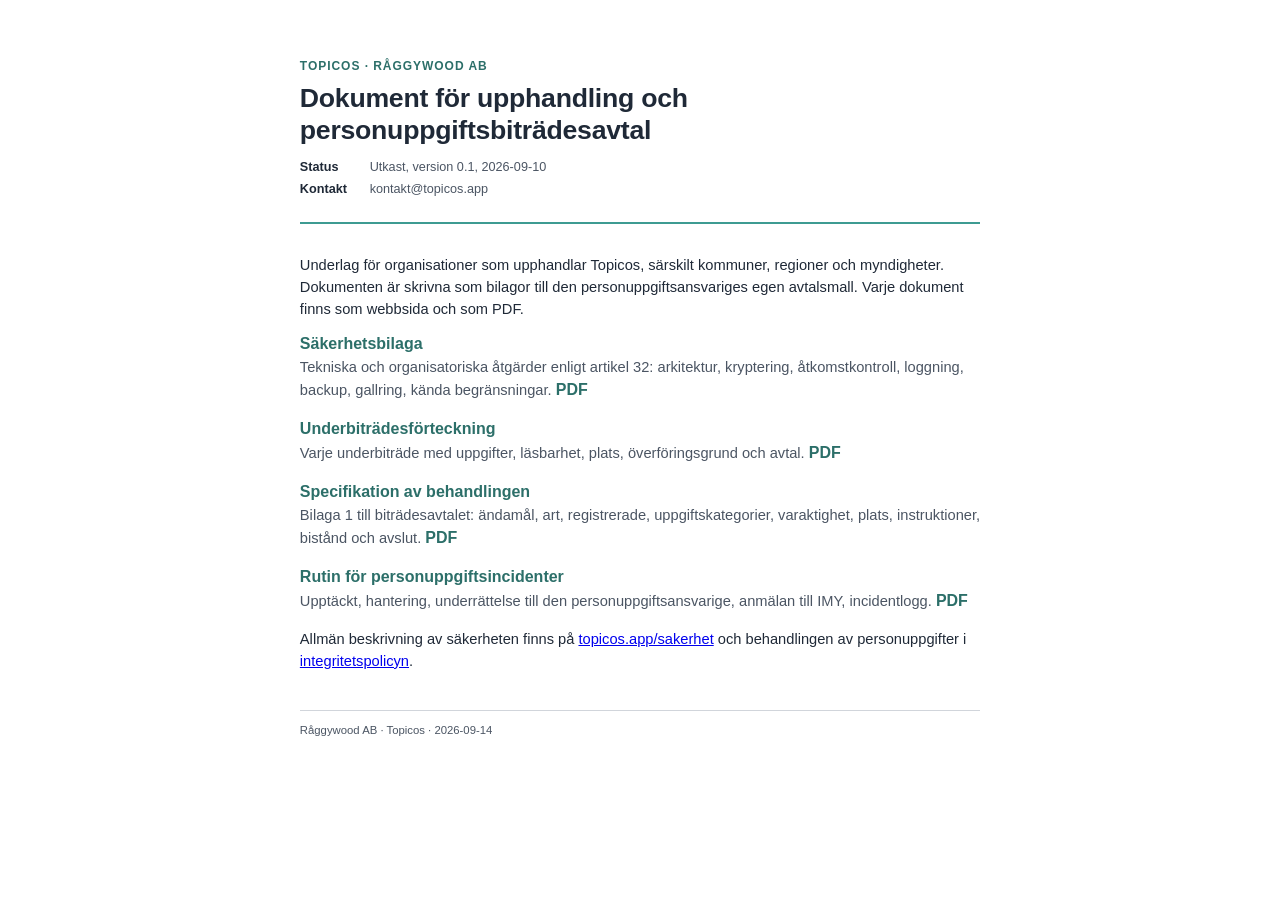
==== dokument/index.html @ 89e59dd1 "Dokumentpaket för kommuner: säkerhetsbilaga, underbiträden, PUB-bilaga, incidentrutin Fyra bilagor t" ====
<!DOCTYPE html>
<html lang="sv">
<head>
  <meta charset="UTF-8">
  <meta name="viewport" content="width=device-width, initial-scale=1.0">
  <meta name="robots" content="noindex">
  <title>Dokument för upphandling – Topicos</title>
  <link rel="stylesheet" href="dokument.css">
</head>
<body>
  <header class="doc-head">
    <p class="doc-kicker">Topicos · Råggywood AB</p>
    <h1>Dokument för upphandling och personuppgiftsbiträdesavtal</h1>
    <dl class="doc-meta">
      <dt>Status</dt><dd>Utkast, version 0.1, 2026-09-10</dd>
      <dt>Kontakt</dt><dd>kontakt@topicos.app</dd>
    </dl>
  </header>
  <p>Underlag för organisationer som upphandlar Topicos, särskilt kommuner, regioner och myndigheter. Dokumenten är skrivna som bilagor till den personuppgiftsansvariges egen avtalsmall. Varje dokument finns som webbsida och som PDF.</p>
  <ul class="doc-index">
    <li><a href="sakerhetsbilaga.html">Säkerhetsbilaga</a><span>Tekniska och organisatoriska åtgärder enligt artikel 32: arkitektur, kryptering, åtkomstkontroll, loggning, backup, gallring, kända begränsningar. <a href="pdf/sakerhetsbilaga.pdf">PDF</a></span></li>
    <li><a href="underbitradesforteckning.html">Underbiträdesförteckning</a><span>Varje underbiträde med uppgifter, läsbarhet, plats, överföringsgrund och avtal. <a href="pdf/underbitradesforteckning.pdf">PDF</a></span></li>
    <li><a href="behandlingsspecifikation.html">Specifikation av behandlingen</a><span>Bilaga 1 till biträdesavtalet: ändamål, art, registrerade, uppgiftskategorier, varaktighet, plats, instruktioner, bistånd och avslut. <a href="pdf/behandlingsspecifikation.pdf">PDF</a></span></li>
    <li><a href="incidentrutin.html">Rutin för personuppgiftsincidenter</a><span>Upptäckt, hantering, underrättelse till den personuppgiftsansvarige, anmälan till IMY, incidentlogg. <a href="pdf/incidentrutin.pdf">PDF</a></span></li>
  </ul>
  <p>Allmän beskrivning av säkerheten finns på <a href="../sakerhet.html">topicos.app/sakerhet</a> och behandlingen av personuppgifter i <a href="../privacy.html">integritetspolicyn</a>.</p>
  <footer class="doc-foot">Råggywood AB · Topicos · 2026-09-14</footer>
</body>
</html>
---- dokument/dokument.css ----
/* Dokumentpaketet för upphandling (dokument/*.html). Skärm + utskrift/PDF.
   Luckor markeras med <mark class="gap"> och ska vara borta i slutversionen. */
:root {
  --primary: #3E9B92;
  --primary-dark: #2c6f69;
  --ink: #1f2937;
  --muted: #4b5563;
  --line: #d1d5db;
  --soft: #f3f4f6;
  --gap: #fff3a8;
}

* { box-sizing: border-box; margin: 0; padding: 0; }

html { font-size: 11pt; }

body {
  font-family: -apple-system, BlinkMacSystemFont, 'Segoe UI', Roboto, Helvetica, Arial, sans-serif;
  color: var(--ink);
  line-height: 1.5;
  background: #fff;
  max-width: 180mm;
  margin: 0 auto;
  padding: 15mm 0 25mm;
}

.doc-head {
  border-bottom: 2px solid var(--primary);
  padding-bottom: 6mm;
  margin-bottom: 8mm;
}

.doc-kicker {
  color: var(--primary-dark);
  font-weight: 700;
  font-size: 9pt;
  letter-spacing: 0.08em;
  text-transform: uppercase;
  margin-bottom: 2mm;
}

.doc-head h1 {
  font-size: 20pt;
  font-weight: 800;
  letter-spacing: -0.01em;
  line-height: 1.2;
  margin-bottom: 3mm;
}

.doc-meta {
  display: grid;
  grid-template-columns: max-content 1fr;
  gap: 1mm 6mm;
  font-size: 9.5pt;
  color: var(--muted);
}

.doc-meta dt { font-weight: 600; color: var(--ink); }

h2 {
  font-size: 14pt;
  font-weight: 800;
  margin: 8mm 0 3mm;
  break-after: avoid;
}

h3 {
  font-size: 11.5pt;
  font-weight: 700;
  margin: 5mm 0 2mm;
  break-after: avoid;
}

p { margin-bottom: 3mm; }

ul, ol { margin: 0 0 3mm 5mm; }
li { margin-bottom: 1.2mm; }
li > ul { margin-top: 1.2mm; }

strong { font-weight: 700; }

.table-wrap { overflow-x: auto; margin: 2mm 0 5mm; }

table {
  width: 100%;
  border-collapse: collapse;
  font-size: 9.5pt;
  break-inside: auto;
}

th, td {
  text-align: left;
  vertical-align: top;
  padding: 1.8mm 2mm;
  border-bottom: 1px solid var(--line);
}

th {
  font-size: 8.5pt;
  letter-spacing: 0.05em;
  text-transform: uppercase;
  color: var(--muted);
  background: var(--soft);
  border-bottom: 1px solid var(--line);
}

tr { break-inside: avoid; }

td:first-child { font-weight: 600; }

.note {
  background: var(--soft);
  border-left: 3px solid var(--primary);
  padding: 3mm 4mm;
  margin: 3mm 0 5mm;
  break-inside: avoid;
}

.note p:last-child { margin-bottom: 0; }

mark.gap {
  background: var(--gap);
  color: #5b4a00;
  padding: 0 0.3em;
  border-radius: 2px;
  font-weight: 600;
  -webkit-print-color-adjust: exact;
  print-color-adjust: exact;
}

.gap-list {
  border: 1px dashed #c9b64a;
  background: #fffbe6;
  padding: 3mm 4mm;
  margin: 0 0 8mm;
  font-size: 9.5pt;
  -webkit-print-color-adjust: exact;
  print-color-adjust: exact;
}

.gap-list h2 { font-size: 10.5pt; margin: 0 0 2mm; }
.gap-list ul { margin-bottom: 0; }

.doc-foot {
  margin-top: 10mm;
  padding-top: 3mm;
  border-top: 1px solid var(--line);
  font-size: 8.5pt;
  color: var(--muted);
}

.doc-index { list-style: none; margin: 0; }
.doc-index li { margin-bottom: 4mm; }
.doc-index a { color: var(--primary-dark); font-weight: 700; text-decoration: none; font-size: 12pt; }
.doc-index a:hover { text-decoration: underline; }
.doc-index span { display: block; color: var(--muted); }

@page { size: A4; margin: 18mm 18mm 20mm; }

@media print {
  html { font-size: 10.5pt; }
  body { max-width: none; padding: 0; }
  a { color: inherit; text-decoration: none; }
  th { background: var(--soft) !important; -webkit-print-color-adjust: exact; print-color-adjust: exact; }
}

@media screen and (max-width: 700px) {
  body { padding: 6mm 4mm 15mm; }
}
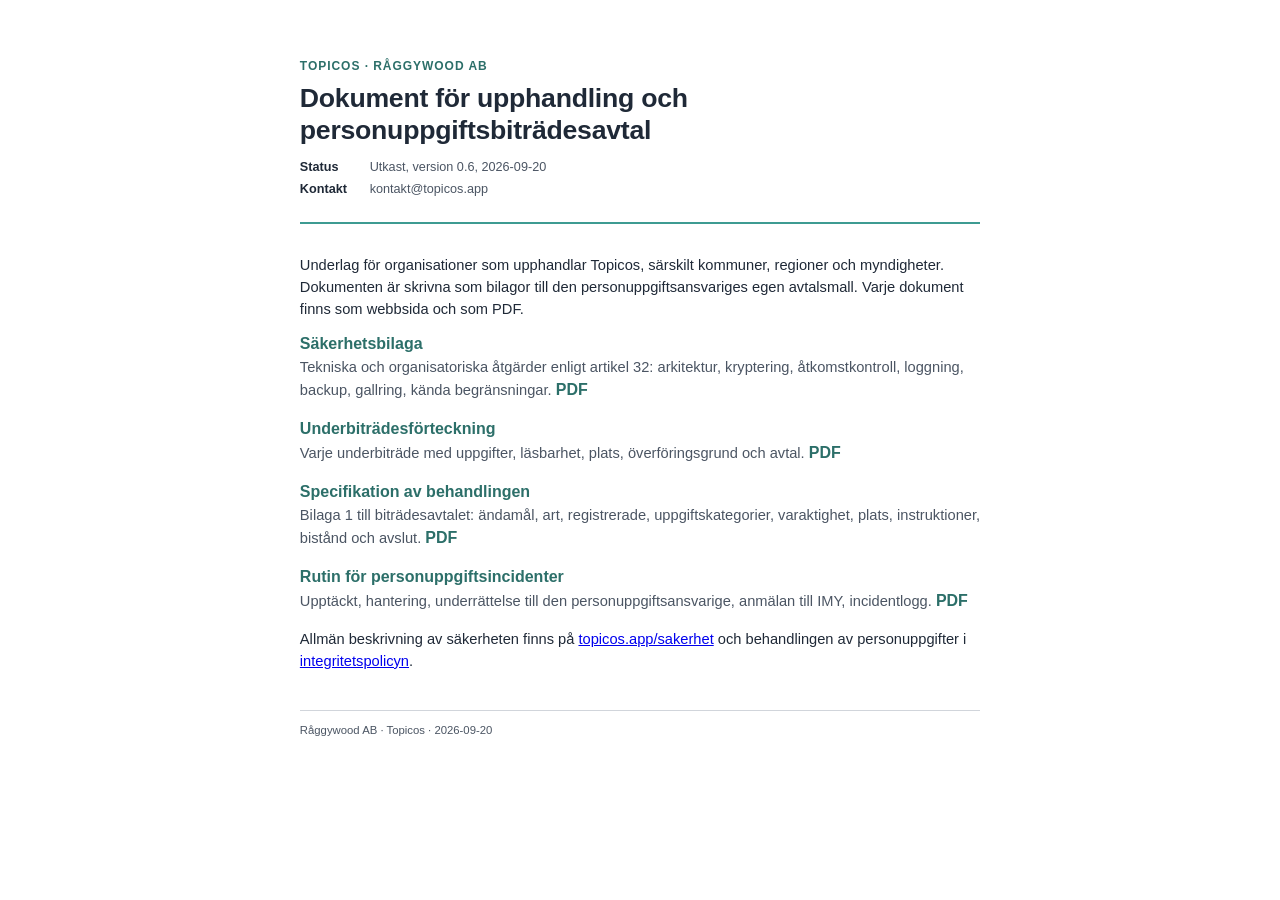
==== commit bebe12df: "Dokumentpaket: rubrikversioner synkade, datum utan radbryt - Rubrikblocket (Version/Datum) stod kvar" ====
--- a/dokument/index.html
+++ b/dokument/index.html
@@ -12,7 +12,7 @@
     <p class="doc-kicker">Topicos · Råggywood AB</p>
     <h1>Dokument för upphandling och personuppgiftsbiträdesavtal</h1>
     <dl class="doc-meta">
-      <dt>Status</dt><dd>Utkast, version 0.1, 2026-09-10</dd>
+      <dt>Status</dt><dd>Utkast, version 0.6, 2026-09-20</dd>
       <dt>Kontakt</dt><dd>kontakt@topicos.app</dd>
     </dl>
   </header>
@@ -24,6 +24,6 @@
     <li><a href="incidentrutin.html">Rutin för personuppgiftsincidenter</a><span>Upptäckt, hantering, underrättelse till den personuppgiftsansvarige, anmälan till IMY, incidentlogg. <a href="pdf/incidentrutin.pdf">PDF</a></span></li>
   </ul>
   <p>Allmän beskrivning av säkerheten finns på <a href="../sakerhet.html">topicos.app/sakerhet</a> och behandlingen av personuppgifter i <a href="../privacy.html">integritetspolicyn</a>.</p>
-  <footer class="doc-foot">Råggywood AB · Topicos · 2026-09-14</footer>
+  <footer class="doc-foot">Råggywood AB · Topicos · 2026-09-20</footer>
 </body>
 </html>
--- a/dokument/dokument.css
+++ b/dokument/dokument.css
@@ -105,6 +105,7 @@
 }
 
 tr { break-inside: avoid; }
+table.history td:nth-child(1), table.history td:nth-child(2) { white-space: nowrap; }
 
 td:first-child { font-weight: 600; }
 
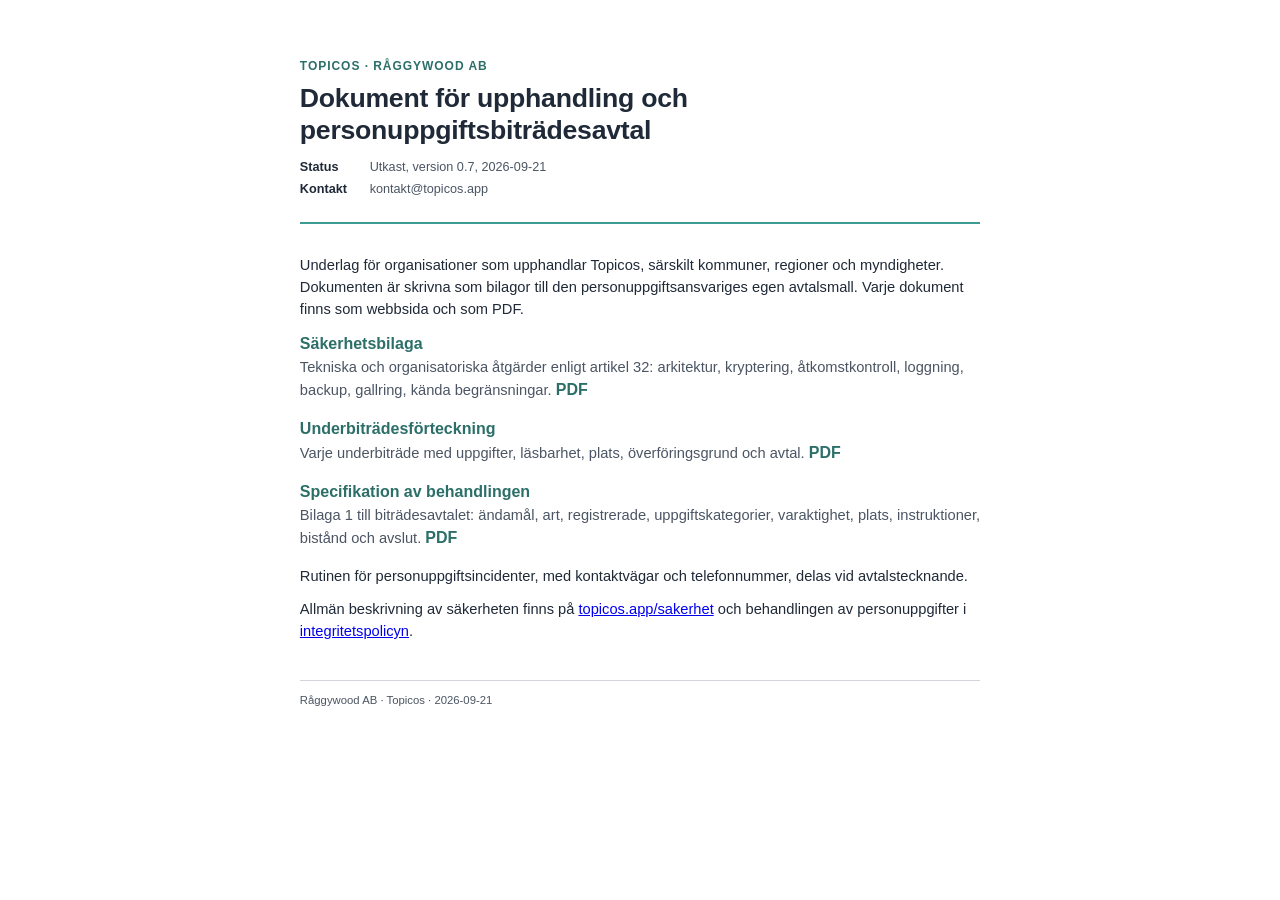
==== commit e5348143: "Säkerhetssidan länkar dokumentpaketet; incidentrutinen publiceras inte - Kommun-rutan på sakerhet.ht" ====
--- a/dokument/index.html
+++ b/dokument/index.html
@@ -12,7 +12,7 @@
     <p class="doc-kicker">Topicos · Råggywood AB</p>
     <h1>Dokument för upphandling och personuppgiftsbiträdesavtal</h1>
     <dl class="doc-meta">
-      <dt>Status</dt><dd>Utkast, version 0.6, 2026-09-20</dd>
+      <dt>Status</dt><dd>Utkast, version 0.7, 2026-09-21</dd>
       <dt>Kontakt</dt><dd>kontakt@topicos.app</dd>
     </dl>
   </header>
@@ -20,10 +20,9 @@
   <ul class="doc-index">
     <li><a href="sakerhetsbilaga.html">Säkerhetsbilaga</a><span>Tekniska och organisatoriska åtgärder enligt artikel 32: arkitektur, kryptering, åtkomstkontroll, loggning, backup, gallring, kända begränsningar. <a href="pdf/sakerhetsbilaga.pdf">PDF</a></span></li>
     <li><a href="underbitradesforteckning.html">Underbiträdesförteckning</a><span>Varje underbiträde med uppgifter, läsbarhet, plats, överföringsgrund och avtal. <a href="pdf/underbitradesforteckning.pdf">PDF</a></span></li>
-    <li><a href="behandlingsspecifikation.html">Specifikation av behandlingen</a><span>Bilaga 1 till biträdesavtalet: ändamål, art, registrerade, uppgiftskategorier, varaktighet, plats, instruktioner, bistånd och avslut. <a href="pdf/behandlingsspecifikation.pdf">PDF</a></span></li>
-    <li><a href="incidentrutin.html">Rutin för personuppgiftsincidenter</a><span>Upptäckt, hantering, underrättelse till den personuppgiftsansvarige, anmälan till IMY, incidentlogg. <a href="pdf/incidentrutin.pdf">PDF</a></span></li>
-  </ul>
+    <li><a href="behandlingsspecifikation.html">Specifikation av behandlingen</a><span>Bilaga 1 till biträdesavtalet: ändamål, art, registrerade, uppgiftskategorier, varaktighet, plats, instruktioner, bistånd och avslut. <a href="pdf/behandlingsspecifikation.pdf">PDF</a></span></li>  </ul>
+  <p>Rutinen för personuppgiftsincidenter, med kontaktvägar och telefonnummer, delas vid avtalstecknande.</p>
   <p>Allmän beskrivning av säkerheten finns på <a href="../sakerhet.html">topicos.app/sakerhet</a> och behandlingen av personuppgifter i <a href="../privacy.html">integritetspolicyn</a>.</p>
-  <footer class="doc-foot">Råggywood AB · Topicos · 2026-09-20</footer>
+  <footer class="doc-foot">Råggywood AB · Topicos · 2026-09-21</footer>
 </body>
 </html>
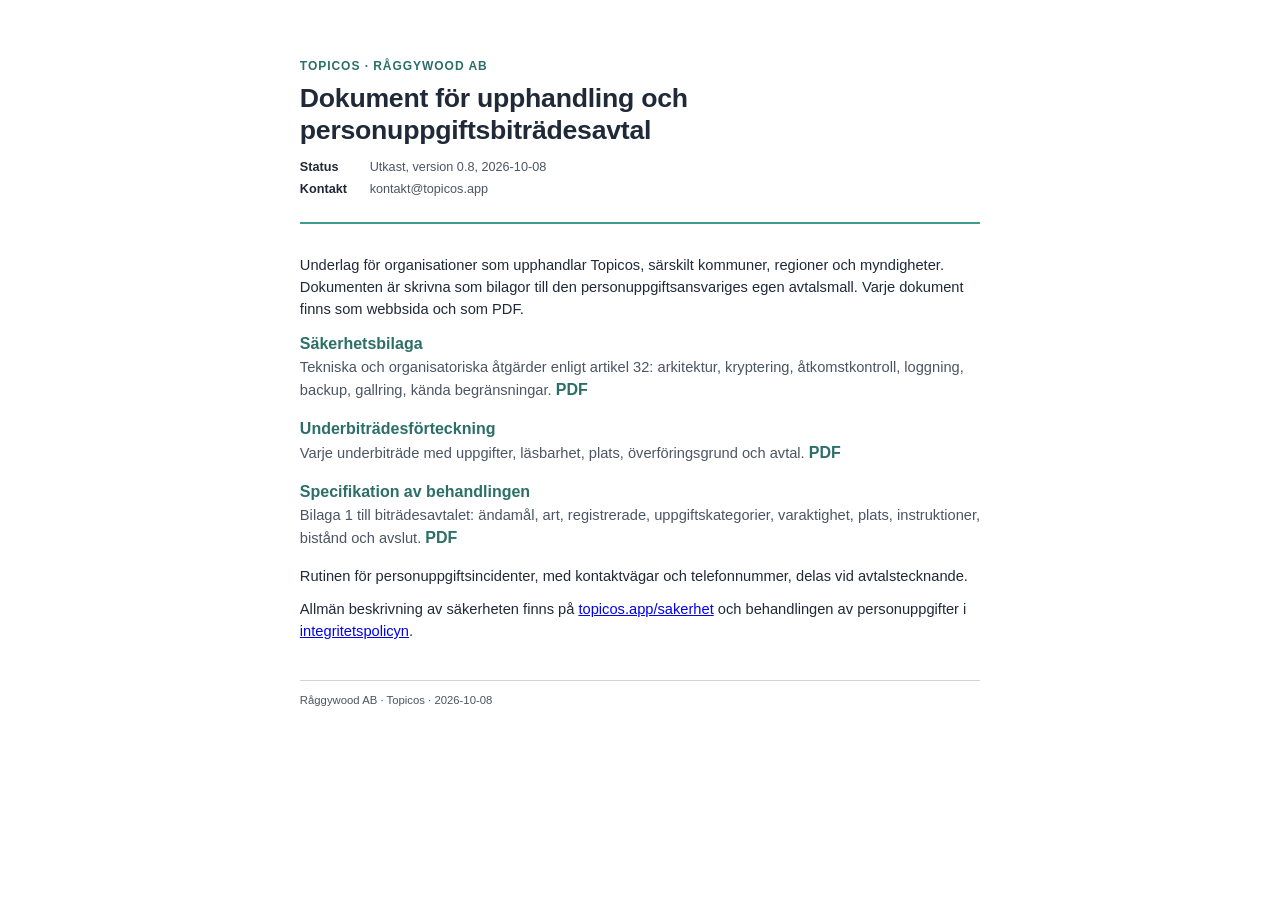
==== commit db26fca6: "Export av chatt nämns på säkerhetssidan och i säkerhetsbilagan (v0.8) Co-Authored-By: Claude Opus 5." ====
--- a/dokument/index.html
+++ b/dokument/index.html
@@ -12,7 +12,7 @@
     <p class="doc-kicker">Topicos · Råggywood AB</p>
     <h1>Dokument för upphandling och personuppgiftsbiträdesavtal</h1>
     <dl class="doc-meta">
-      <dt>Status</dt><dd>Utkast, version 0.7, 2026-09-21</dd>
+      <dt>Status</dt><dd>Utkast, version 0.8, 2026-10-08</dd>
       <dt>Kontakt</dt><dd>kontakt@topicos.app</dd>
     </dl>
   </header>
@@ -23,6 +23,6 @@
     <li><a href="behandlingsspecifikation.html">Specifikation av behandlingen</a><span>Bilaga 1 till biträdesavtalet: ändamål, art, registrerade, uppgiftskategorier, varaktighet, plats, instruktioner, bistånd och avslut. <a href="pdf/behandlingsspecifikation.pdf">PDF</a></span></li>  </ul>
   <p>Rutinen för personuppgiftsincidenter, med kontaktvägar och telefonnummer, delas vid avtalstecknande.</p>
   <p>Allmän beskrivning av säkerheten finns på <a href="../sakerhet.html">topicos.app/sakerhet</a> och behandlingen av personuppgifter i <a href="../privacy.html">integritetspolicyn</a>.</p>
-  <footer class="doc-foot">Råggywood AB · Topicos · 2026-09-21</footer>
+  <footer class="doc-foot">Råggywood AB · Topicos · 2026-10-08</footer>
 </body>
 </html>
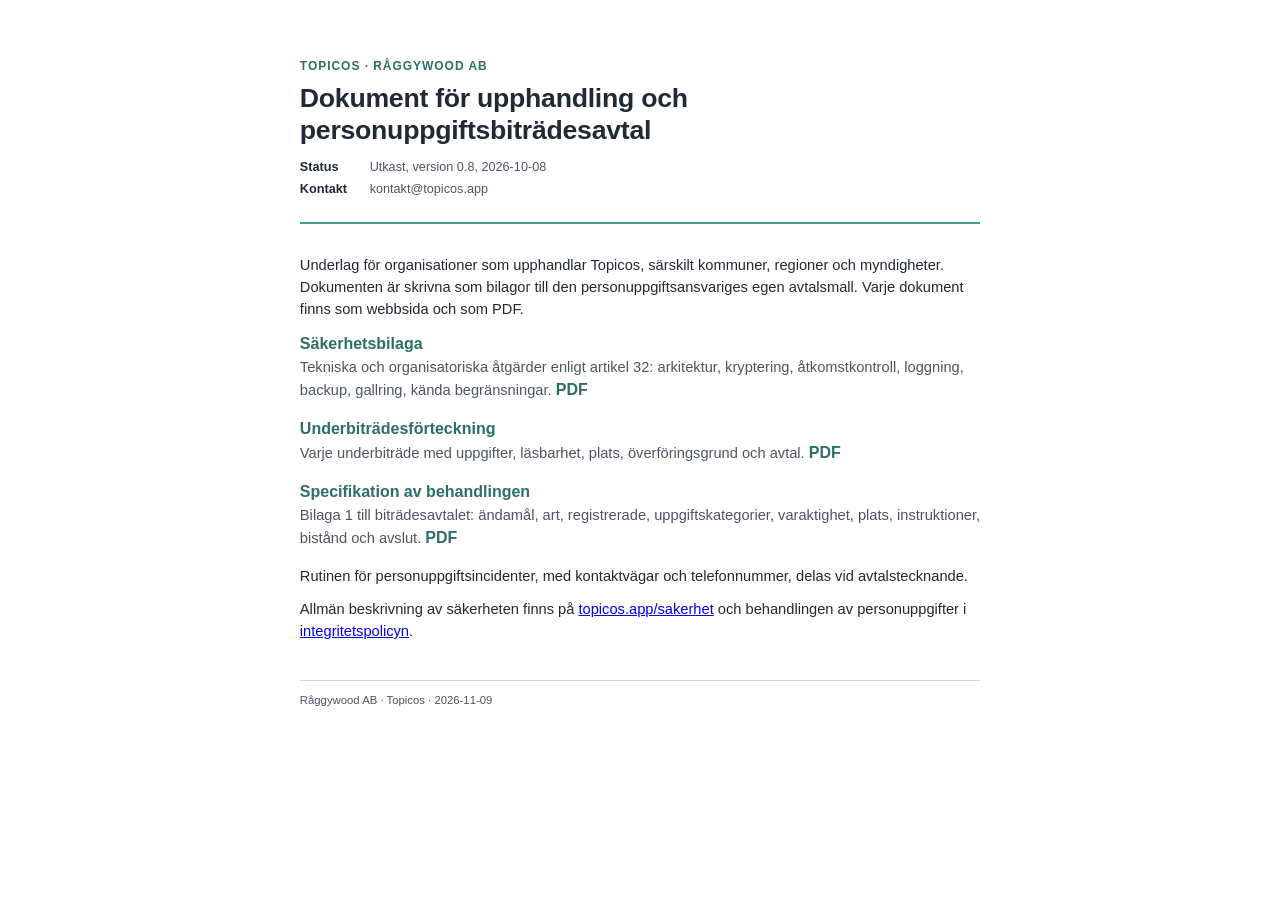
==== commit edb9c55a: "Nyckelbytet förklaras som i appen (säkerhetsbilagan v0.9) "Kan inte läsa något nytt" lät som att den" ====
--- a/dokument/index.html
+++ b/dokument/index.html
@@ -23,6 +23,6 @@
     <li><a href="behandlingsspecifikation.html">Specifikation av behandlingen</a><span>Bilaga 1 till biträdesavtalet: ändamål, art, registrerade, uppgiftskategorier, varaktighet, plats, instruktioner, bistånd och avslut. <a href="pdf/behandlingsspecifikation.pdf">PDF</a></span></li>  </ul>
   <p>Rutinen för personuppgiftsincidenter, med kontaktvägar och telefonnummer, delas vid avtalstecknande.</p>
   <p>Allmän beskrivning av säkerheten finns på <a href="../sakerhet.html">topicos.app/sakerhet</a> och behandlingen av personuppgifter i <a href="../privacy.html">integritetspolicyn</a>.</p>
-  <footer class="doc-foot">Råggywood AB · Topicos · 2026-10-08</footer>
+  <footer class="doc-foot">Råggywood AB · Topicos · 2026-11-09</footer>
 </body>
 </html>
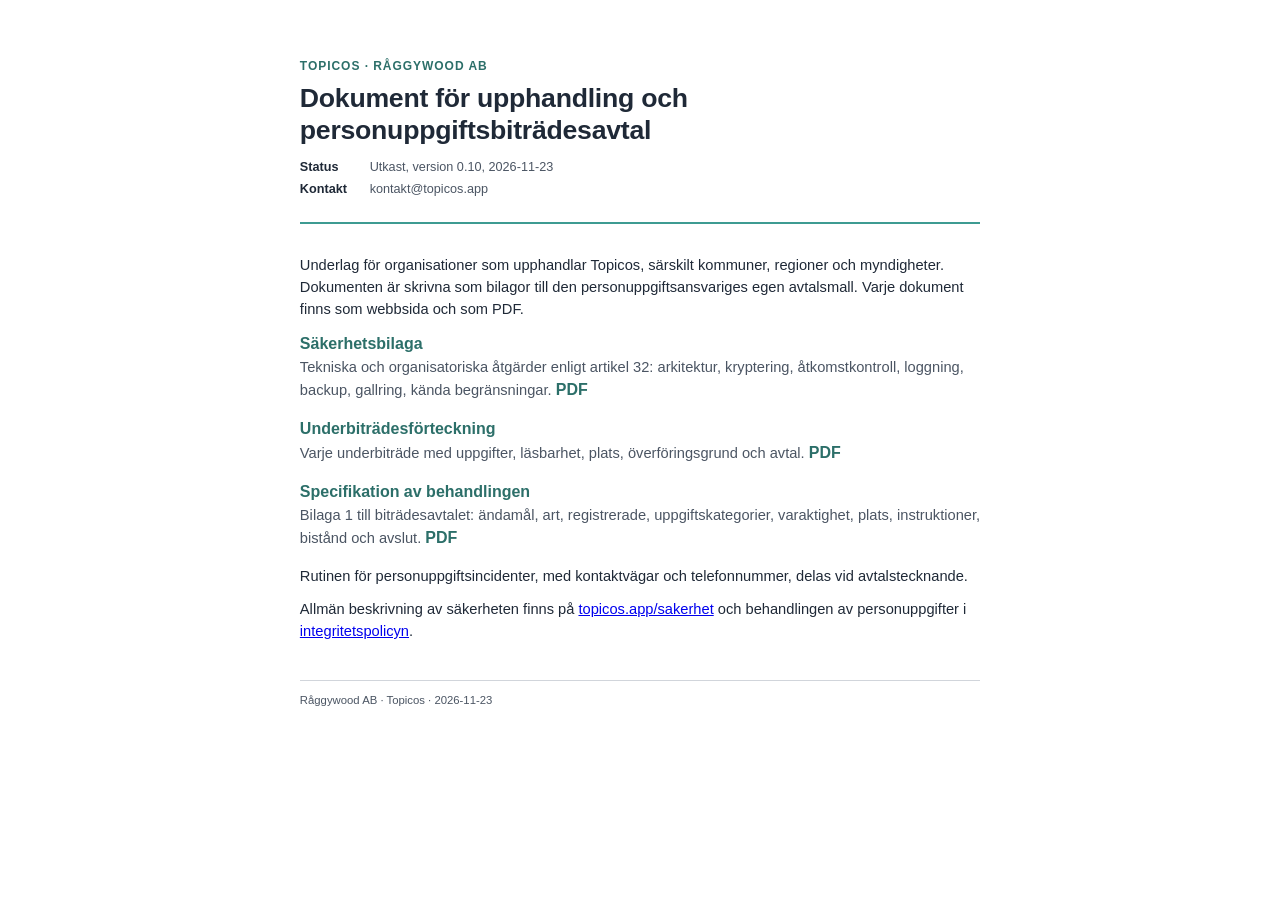
==== commit d331df5c: "Checklistor, avvikelser, gäster och permanent radering på hemsidan Hemsidan ikapp med okt–nov: check" ====
--- a/dokument/index.html
+++ b/dokument/index.html
@@ -12,7 +12,7 @@
     <p class="doc-kicker">Topicos · Råggywood AB</p>
     <h1>Dokument för upphandling och personuppgiftsbiträdesavtal</h1>
     <dl class="doc-meta">
-      <dt>Status</dt><dd>Utkast, version 0.8, 2026-10-08</dd>
+      <dt>Status</dt><dd>Utkast, version 0.10, 2026-11-23</dd>
       <dt>Kontakt</dt><dd>kontakt@topicos.app</dd>
     </dl>
   </header>
@@ -23,6 +23,6 @@
     <li><a href="behandlingsspecifikation.html">Specifikation av behandlingen</a><span>Bilaga 1 till biträdesavtalet: ändamål, art, registrerade, uppgiftskategorier, varaktighet, plats, instruktioner, bistånd och avslut. <a href="pdf/behandlingsspecifikation.pdf">PDF</a></span></li>  </ul>
   <p>Rutinen för personuppgiftsincidenter, med kontaktvägar och telefonnummer, delas vid avtalstecknande.</p>
   <p>Allmän beskrivning av säkerheten finns på <a href="../sakerhet.html">topicos.app/sakerhet</a> och behandlingen av personuppgifter i <a href="../privacy.html">integritetspolicyn</a>.</p>
-  <footer class="doc-foot">Råggywood AB · Topicos · 2026-11-09</footer>
+  <footer class="doc-foot">Råggywood AB · Topicos · 2026-11-23</footer>
 </body>
 </html>
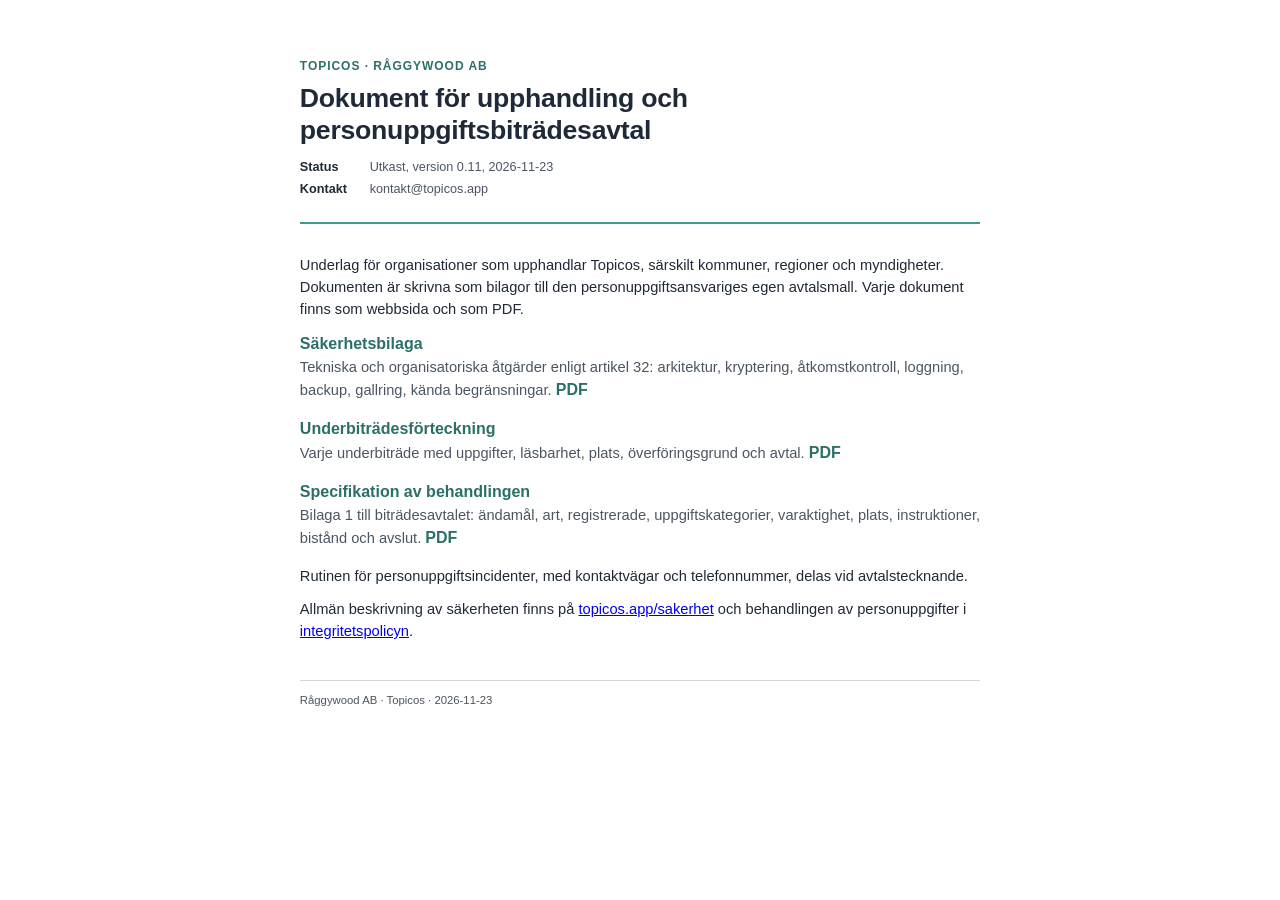
==== commit 21dcb715: "Permanent radering av klar checklista på hemsidan Superadmin kan radera en klar checklista (protokol" ====
--- a/dokument/index.html
+++ b/dokument/index.html
@@ -12,7 +12,7 @@
     <p class="doc-kicker">Topicos · Råggywood AB</p>
     <h1>Dokument för upphandling och personuppgiftsbiträdesavtal</h1>
     <dl class="doc-meta">
-      <dt>Status</dt><dd>Utkast, version 0.10, 2026-11-23</dd>
+      <dt>Status</dt><dd>Utkast, version 0.11, 2026-11-23</dd>
       <dt>Kontakt</dt><dd>kontakt@topicos.app</dd>
     </dl>
   </header>
